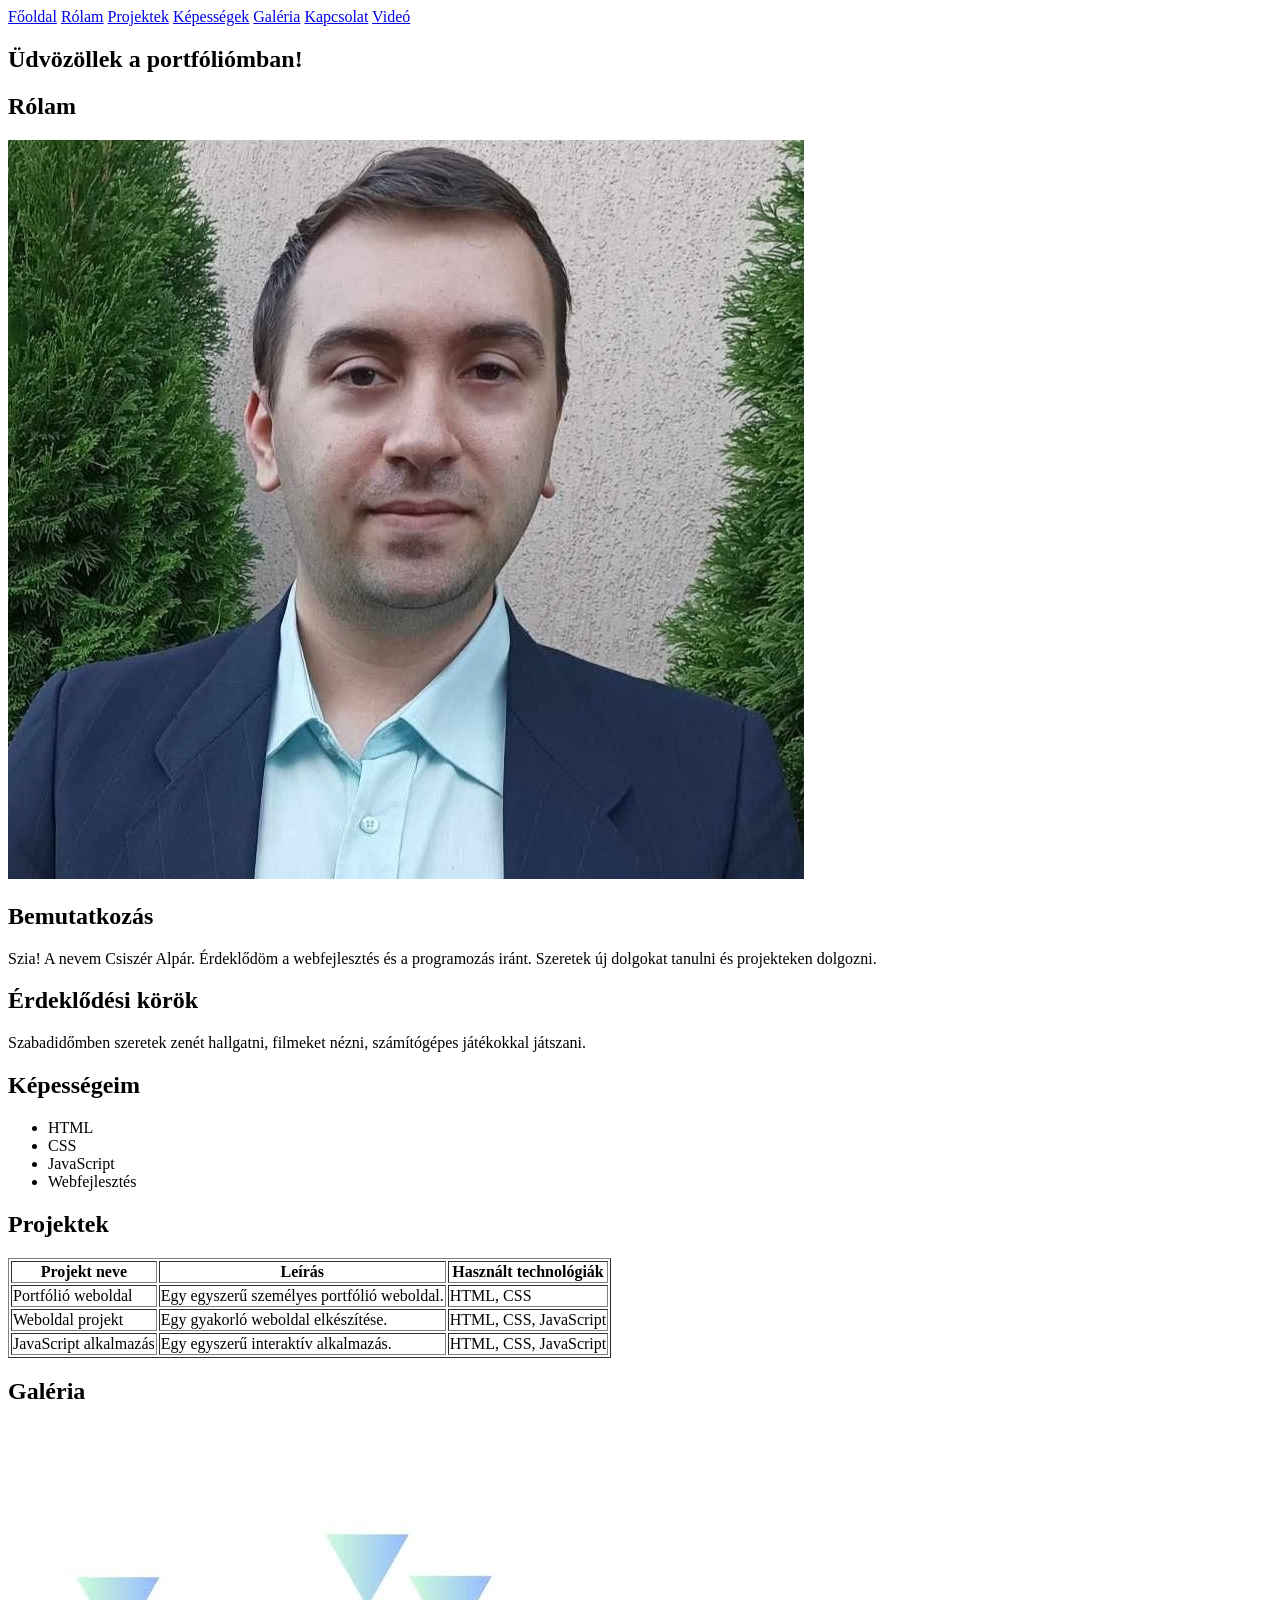
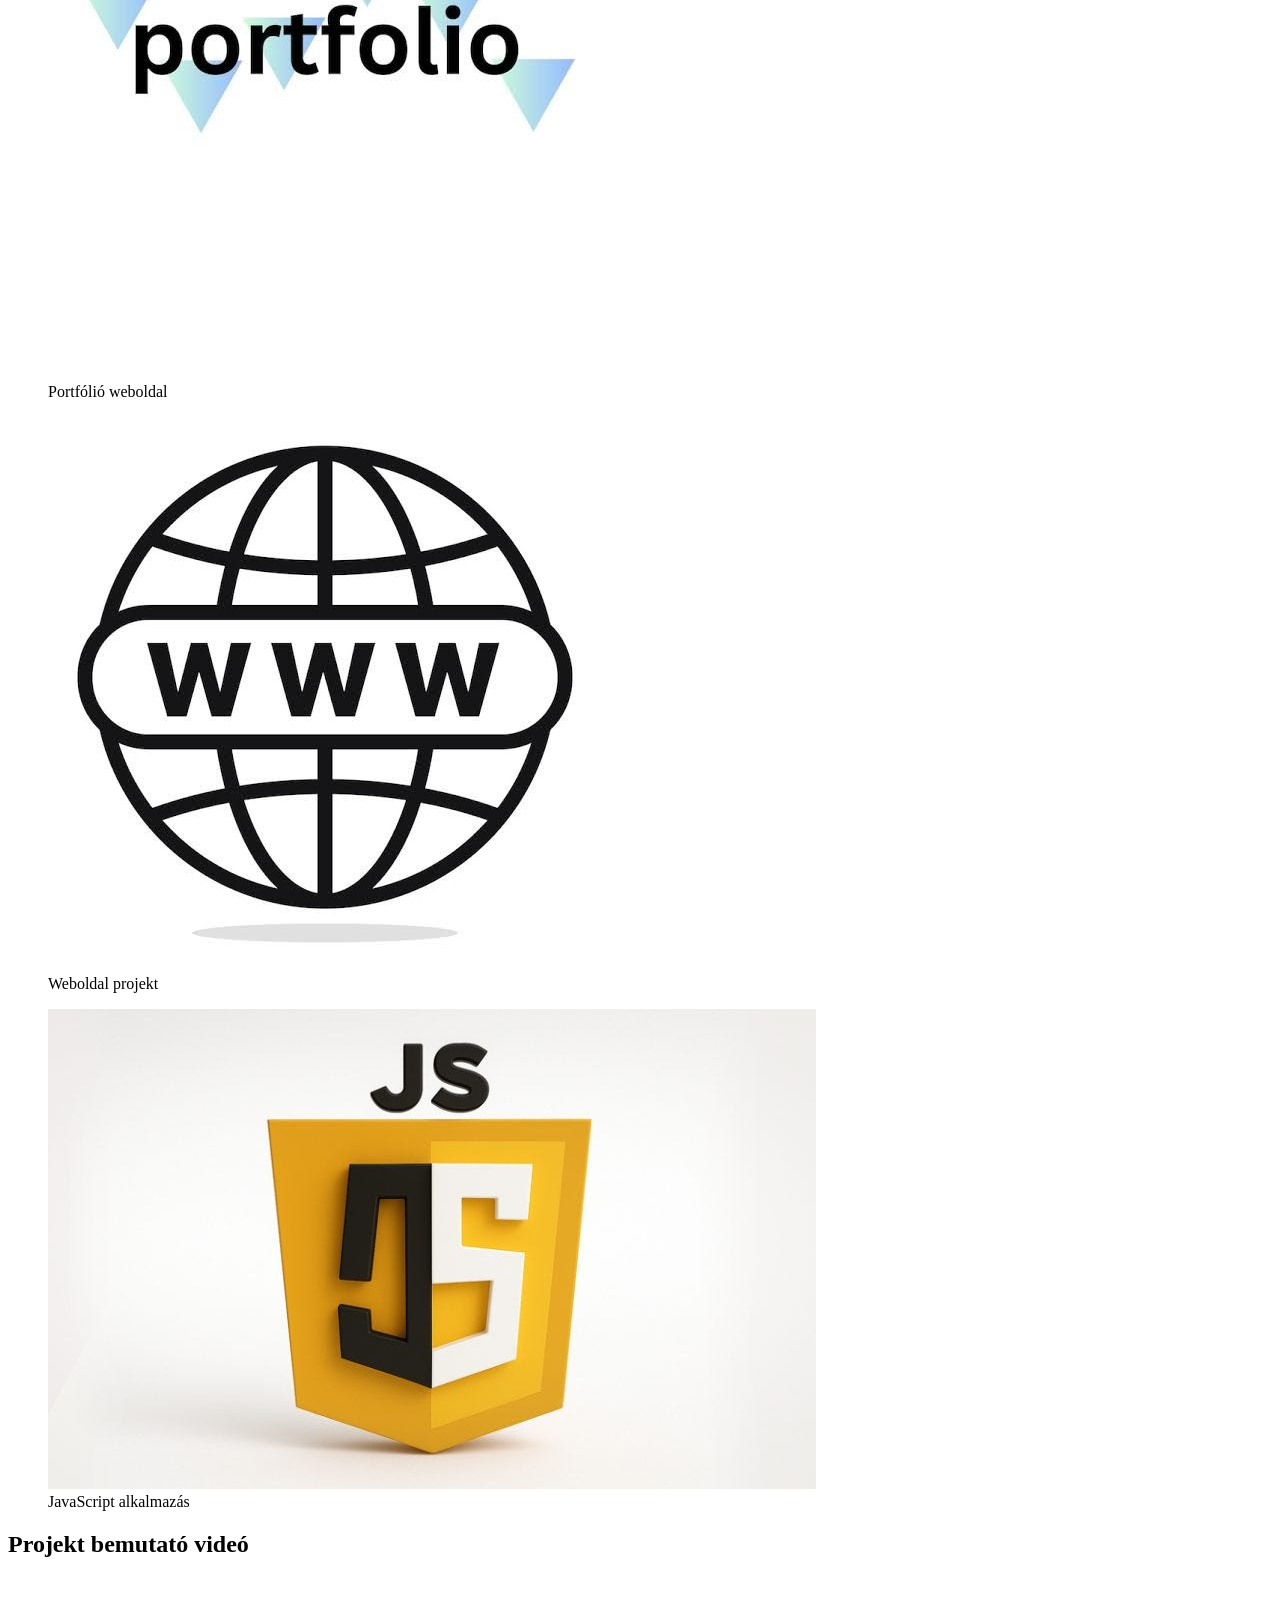
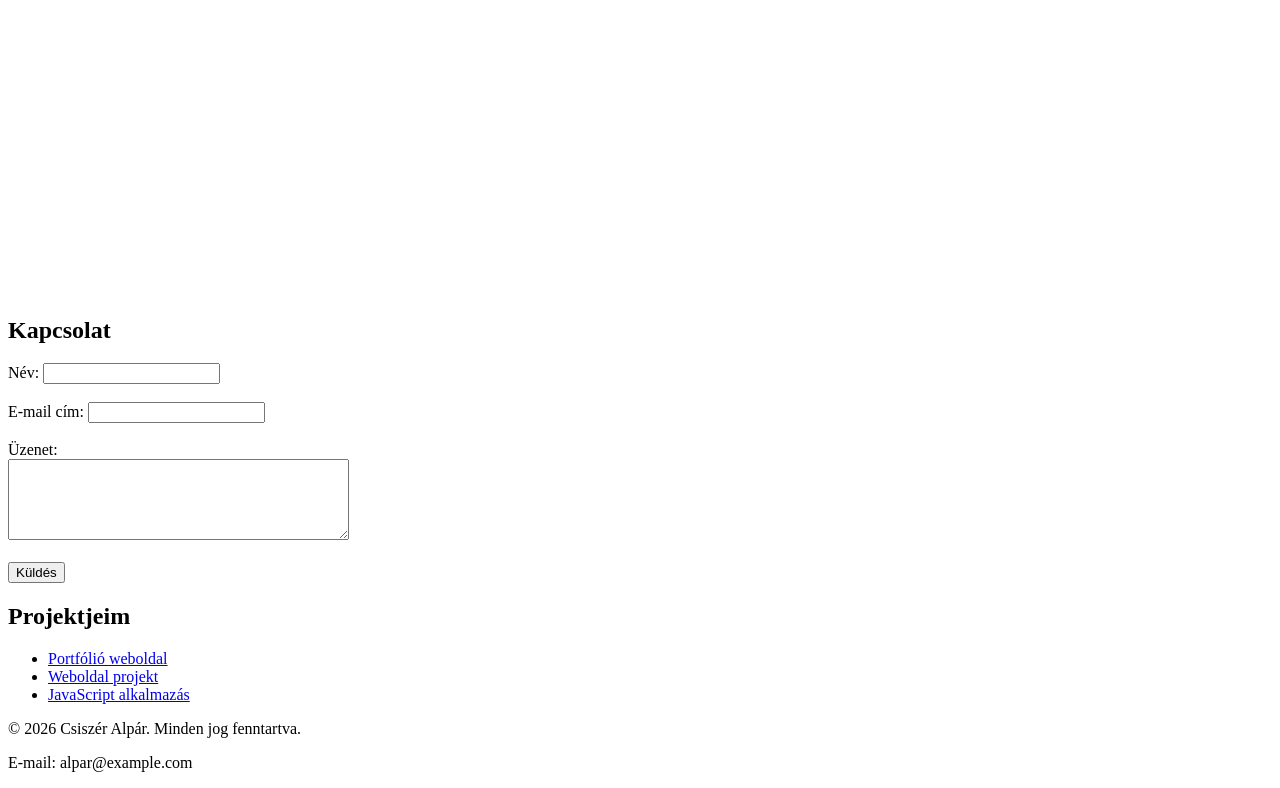
==== index.html @ 03ab823b "Labor 1" ====
<!DOCTYPE html>

<html lang="hu"> <head> <meta charset="UTF-8"> <meta name="viewport" content="width=device-width, initial-scale=1.0"> <title>Portfólióm</title> </head>

<body>

<header>
    <nav>
    <a href="index.html">Főoldal</a>
    <a href="rolam.html">Rólam</a>
    <a href="projektek.html">Projektek</a>
    <a href="#kepessegek">Képességek</a>
    <a href="#galeria">Galéria</a>
    <a href="kapcsolat.html">Kapcsolat</a>
    <a href="#video">Videó</a>
    </nav>
</header>

<main>

    <section id="fooldal">
        <h1>Üdvözöllek a portfóliómban!</h1>
    </section>

    <section id="rolam"> <h1>Rólam</h1>

<img src="profilkep.jpg" alt="A profilképem">

<h2>Bemutatkozás</h2>
<p>
    Szia! A nevem Csiszér Alpár.
    Érdeklődöm a webfejlesztés és a programozás iránt.
    Szeretek új dolgokat tanulni és projekteken dolgozni.
</p>

<h2>Érdeklődési körök</h2>
<p>
    Szabadidőmben szeretek zenét hallgatni, filmeket nézni,
    számítógépes játékokkal játszani.
</p>

</section>

    <section id="kepessegek"> <h1>Képességeim</h1>

<ul>
    <li>HTML</li>
    <li>CSS</li>
    <li>JavaScript</li>
    <li>Webfejlesztés</li>
</ul>

</section>

    <section id="projektek"> <h1>Projektek</h1>

<table border="1">
    <tr>
        <th>Projekt neve</th>
        <th>Leírás</th>
        <th>Használt technológiák</th>
    </tr>

    <tr>
        <td id="projekt1">Portfólió weboldal</td>
        <td>Egy egyszerű személyes portfólió weboldal.</td>
        <td>HTML, CSS</td>
    </tr>

    <tr>
        <td id="projekt2">Weboldal projekt</td>
        <td>Egy gyakorló weboldal elkészítése.</td>
        <td>HTML, CSS, JavaScript</td>
    </tr>

    <tr>
        <td id="projekt3">JavaScript alkalmazás</td>
        <td>Egy egyszerű interaktív alkalmazás.</td>
        <td>HTML, CSS, JavaScript</td>
    </tr>
</table>

</section>

    <section id="galeria"> <h1>Galéria</h1>

<figure>
    <img src="projekt1.jpg" alt="A portfólió weboldal képe">
    <figcaption>Portfólió weboldal</figcaption>
</figure>

<figure>
    <img src="projekt2.jpg" alt="A weboldal projekt képe">
    <figcaption>Weboldal projekt</figcaption>
</figure>

<figure>
    <img src="projekt3.jpg" alt="A JavaScript alkalmazás képe">
    <figcaption>JavaScript alkalmazás</figcaption>
</figure>

</section>

<section id="video"> <h1>Projekt bemutató videó</h1>

<iframe width="560" height="315" src="https://www.youtube.com/embed/FwnGg-02q2k?si=OOzwLt3guOv1wtK7" title="YouTube video player" frameborder="0" allow="accelerometer; autoplay; clipboard-write; encrypted-media; gyroscope; picture-in-picture; web-share" referrerpolicy="strict-origin-when-cross-origin" allowfullscreen></iframe>

</section>

    <section id="kapcsolat"> <h1>Kapcsolat</h1>

<form>
    <label for="nev">Név:</label>
    <input type="text" id="nev" name="nev">

    <br><br>

    <label for="email">E-mail cím:</label>
    <input type="email" id="email" name="email">

    <br><br>

    <label for="uzenet">Üzenet:</label>
    <br>
    <textarea id="uzenet" name="uzenet" rows="5" cols="40"></textarea>

    <br><br>

    <button type="submit">Küldés</button>
</form>

</section>

</main>

<aside> <h2>Projektjeim</h2>

<ul>
    <li><a href="#projekt1">Portfólió weboldal</a></li>
    <li><a href="#projekt2">Weboldal projekt</a></li>
    <li><a href="#projekt3">JavaScript alkalmazás</a></li>
</ul>

</aside>

<footer>
    <p>&copy; 2026 Csiszér Alpár. Minden jog fenntartva.</p>
    <p>E-mail: alpar@example.com</p>
</footer>

</body> 

</html>
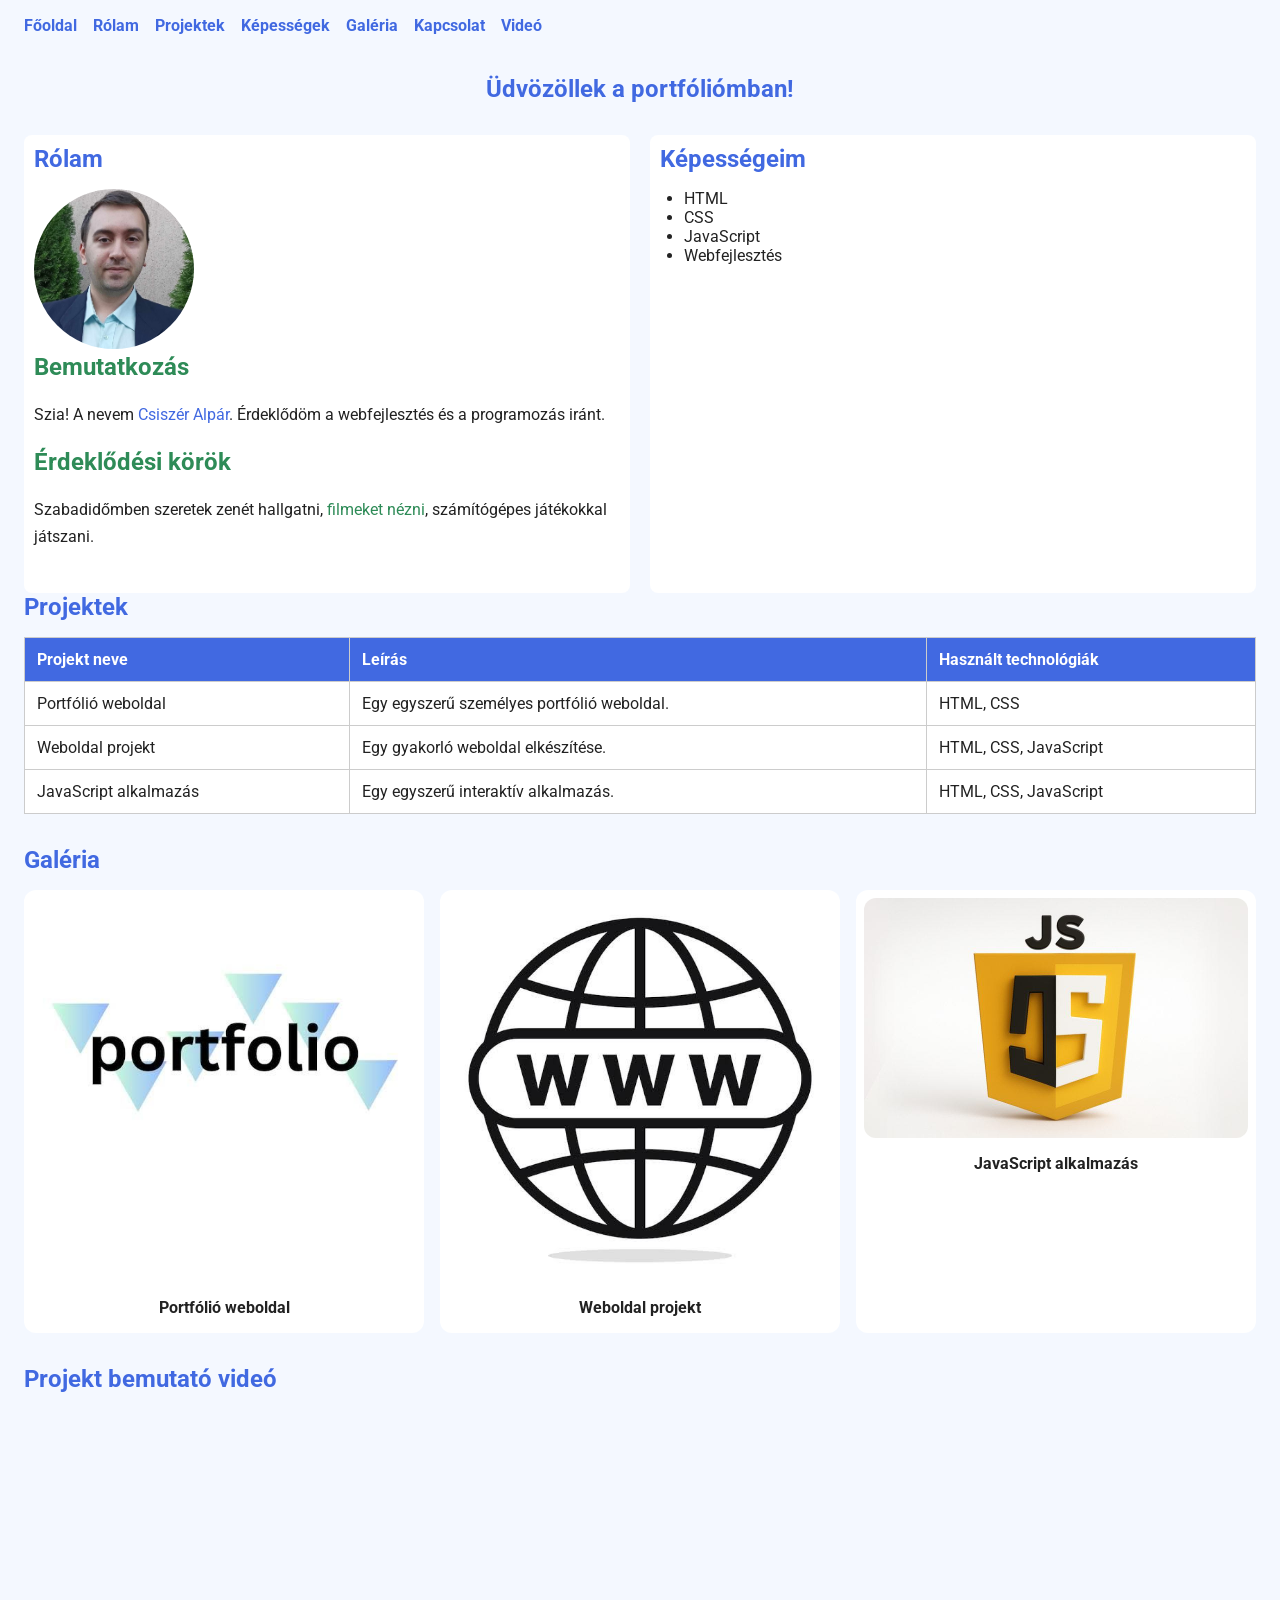
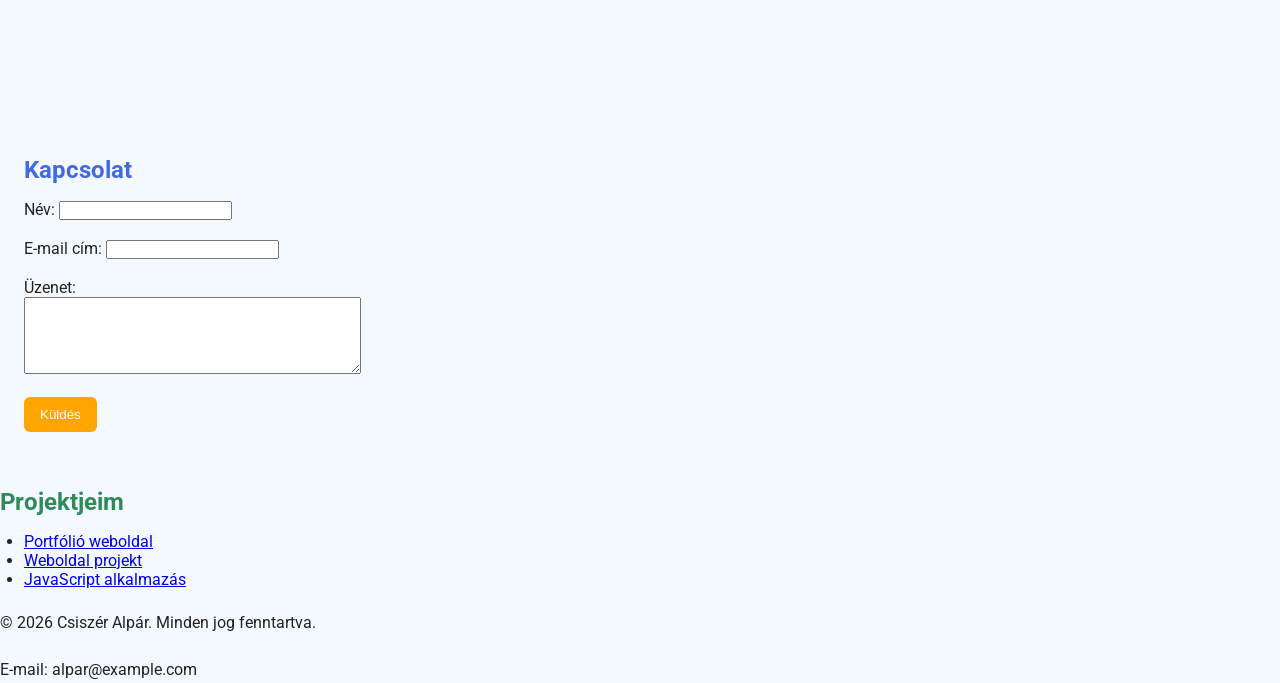
==== commit 3fa77059: "Web Labor" ====
--- a/index.html
+++ b/index.html
@@ -1,6 +1,27 @@
 <!DOCTYPE html>
 
-<html lang="hu"> <head> <meta charset="UTF-8"> <meta name="viewport" content="width=device-width, initial-scale=1.0"> <title>Portfólióm</title> </head>
+<html lang="hu"> 
+    
+<head>
+    <meta charset="UTF-8">
+    <meta name="viewport" content="width=device-width, initial-scale=1.0">
+    <title>Portfólióm</title>
+
+    <link rel="stylesheet" href="base.css">
+    <link rel="stylesheet" href="components.css">
+    <link rel="stylesheet" href="style.css">
+
+    <style>
+        figcaption {
+            text-align: center;
+            font-weight: bold;
+        }
+
+        #fooldal {
+            text-align: center;
+        }
+    </style>
+</head>
 
 <body>
 
@@ -18,43 +39,51 @@
 
 <main>
 
-    <section id="fooldal">
-        <h1>Üdvözöllek a portfóliómban!</h1>
-    </section>
-
-    <section id="rolam"> <h1>Rólam</h1>
-
-<img src="profilkep.jpg" alt="A profilképem">
-
-<h2>Bemutatkozás</h2>
-<p>
-    Szia! A nevem Csiszér Alpár.
-    Érdeklődöm a webfejlesztés és a programozás iránt.
-    Szeretek új dolgokat tanulni és projekteken dolgozni.
-</p>
-
-<h2>Érdeklődési körök</h2>
-<p>
-    Szabadidőmben szeretek zenét hallgatni, filmeket nézni,
-    számítógépes játékokkal játszani.
-</p>
-
+<section id="fooldal">
+    <h1>Üdvözöllek a portfóliómban!</h1>
 </section>
 
-    <section id="kepessegek"> <h1>Képességeim</h1>
+<div class="container">
 
-<ul>
-    <li>HTML</li>
-    <li>CSS</li>
-    <li>JavaScript</li>
-    <li>Webfejlesztés</li>
-</ul>
+    <div>
+        <section id="rolam">
+            <h1>Rólam</h1>
 
-</section>
+            <img class="avatar" src="profilkep.jpg" alt="A profilképem">
+
+            <h2>Bemutatkozás</h2>
+            <p>
+                Szia! A nevem
+                <span style="color: royalblue;">Csiszér Alpár</span>.
+                Érdeklődöm a webfejlesztés és a programozás iránt.
+            </p>
+
+            <h2>Érdeklődési körök</h2>
+            <p>
+                Szabadidőmben szeretek zenét hallgatni, <span style="color: seagreen;">filmeket nézni</span>,
+                számítógépes játékokkal játszani.
+            </p>
+        </section>
+    </div>
+
+    <div>
+        <section id="kepessegek">
+            <h1>Képességeim</h1>
+
+            <ul>
+                <li>HTML</li>
+                <li>CSS</li>
+                <li>JavaScript</li>
+                <li>Webfejlesztés</li>
+            </ul>
+        </section>
+    </div>
+
+</div>
 
     <section id="projektek"> <h1>Projektek</h1>
 
-<table border="1">
+<table>
     <tr>
         <th>Projekt neve</th>
         <th>Leírás</th>
@@ -82,28 +111,40 @@
 
 </section>
 
-    <section id="galeria"> <h1>Galéria</h1>
+<section id="galeria">
+    <h1>Galéria</h1>
 
-<figure>
-    <img src="projekt1.jpg" alt="A portfólió weboldal képe">
-    <figcaption>Portfólió weboldal</figcaption>
-</figure>
+    <div class="grid">
 
-<figure>
-    <img src="projekt2.jpg" alt="A weboldal projekt képe">
-    <figcaption>Weboldal projekt</figcaption>
-</figure>
+        <figure>
+            <img src="projekt1.jpg" alt="A portfólió weboldal képe">
+            <figcaption>Portfólió weboldal</figcaption>
+        </figure>
 
-<figure>
-    <img src="projekt3.jpg" alt="A JavaScript alkalmazás képe">
-    <figcaption>JavaScript alkalmazás</figcaption>
-</figure>
+        <figure>
+            <img src="projekt2.jpg" alt="A weboldal projekt képe">
+            <figcaption>Weboldal projekt</figcaption>
+        </figure>
 
+        <figure>
+            <img src="projekt3.jpg" alt="A JavaScript alkalmazás képe">
+            <figcaption>JavaScript alkalmazás</figcaption>
+        </figure>
+
+    </div>
 </section>
 
 <section id="video"> <h1>Projekt bemutató videó</h1>
 
-<iframe width="560" height="315" src="https://www.youtube.com/embed/FwnGg-02q2k?si=OOzwLt3guOv1wtK7" title="YouTube video player" frameborder="0" allow="accelerometer; autoplay; clipboard-write; encrypted-media; gyroscope; picture-in-picture; web-share" referrerpolicy="strict-origin-when-cross-origin" allowfullscreen></iframe>
+<iframe
+    width="560"
+    height="315"
+    src="https://www.youtube.com/embed/FwnGg-02q2k?si=OOzwLt3guOv1wtK7"
+    title="Projekt bemutató videó"
+    allow="accelerometer; autoplay; clipboard-write; encrypted-media; gyroscope; picture-in-picture; web-share"
+    referrerpolicy="strict-origin-when-cross-origin"
+    allowfullscreen>
+</iframe>
 
 </section>
 
--- a/base.css
+++ b/base.css
@@ -0,0 +1,4 @@
+body {
+    max-width: 1440px;
+    margin: 0 auto;
+}
--- a/components.css
+++ b/components.css
@@ -0,0 +1,7 @@
+figure {
+    padding: 8px;
+}
+
+figcaption {
+    margin-top: 8px;
+}
--- a/style.css
+++ b/style.css
@@ -0,0 +1,213 @@
+@import url('https://fonts.googleapis.com/css2?family=Roboto:wght@400;700&display=swap');
+
+* {
+    box-sizing: border-box;
+    margin: 0;
+    padding: 0;
+}
+
+html,
+body {
+    height: 100%;
+}
+
+h1 {
+    color: royalblue;
+}
+
+h2 {
+    color: seagreen;
+}
+
+body {
+    font-family: 'Roboto', system-ui, -apple-system, sans-serif;
+    font-size: 16px;
+}
+
+
+p {
+    margin: 20px 0;
+    line-height: 1.7;
+}
+
+
+body {
+    background-color: #f4f8ff;
+    color: #222;
+}
+
+button {
+    background-color: orange;
+    color: white;
+    border: none;
+    padding: 10px 16px;
+    border-radius: 6px;
+    cursor: pointer;
+}
+
+button:hover {
+    background-color: darkorange;
+}
+
+button:focus,
+a:focus,
+input:focus,
+textarea:focus {
+    outline: 3px solid cornflowerblue;
+    outline-offset: 2px;
+}
+
+img {
+    max-width: 100%;
+    height: auto;
+    border-radius: 12px;
+}
+
+.avatar {
+    width: 160px;
+    height: 160px;
+    border-radius: 50%;
+    object-fit: cover;
+}
+
+ol {
+    list-style-type: upper-roman;
+    margin-left: 30px;
+}
+
+.container {
+    display: flex;
+    gap: 20px;
+}
+
+.container > div {
+    flex: 1;
+    padding: 10px;
+    background: #fff;
+    border-radius: 8px;
+}
+
+.grid {
+    display: grid;
+    gap: 16px;
+    grid-template-columns: repeat(3, 1fr);
+}
+
+@media (max-width: 800px) {
+    .grid {
+        grid-template-columns: repeat(2, 1fr);
+    }
+}
+
+@media (max-width: 520px) {
+    .grid {
+        grid-template-columns: 1fr;
+    }
+}
+
+a,
+button {
+    transition: background-color 0.2s, color 0.2s, transform 0.2s;
+}
+
+button:hover {
+    transform: translateY(-1px);
+}
+
+a:hover {
+    color: darkorange;
+}
+
+iframe {
+    display: block;
+    max-width: 100%;
+    border: none;
+    border-radius: 12px;
+}
+
+
+main {
+    padding: 24px;
+}
+
+section {
+    margin-bottom: 32px;
+}
+
+h1,
+h2 {
+    margin-bottom: 16px;
+}
+
+ul,
+ol {
+    padding-left: 24px;
+}
+
+nav {
+    display: flex;
+    gap: 16px;
+    padding: 16px 24px;
+}
+
+nav a {
+    text-decoration: none;
+    color: royalblue;
+    font-weight: bold;
+}
+
+nav a:hover {
+    color: darkorange;
+}
+
+figure {
+    background-color: white;
+    padding: 8px;
+    border-radius: 12px;
+}
+
+figure img {
+    display: block;
+    width: 100%;
+}
+
+figcaption {
+    padding: 8px;
+}
+
+table {
+    width: 100%;
+    border-collapse: collapse;
+    background-color: white;
+}
+
+th,
+td {
+    border: 1px solid #ccc;
+    padding: 12px;
+    text-align: left;
+}
+
+th {
+    background-color: royalblue;
+    color: white;
+}
+
+@media (max-width: 600px) {
+    .container {
+        flex-direction: column;
+    }
+
+    nav {
+        flex-direction: column;
+    }
+
+    iframe {
+        max-width: 100%;
+        height: auto;
+    }
+
+    table {
+        font-size: 14px;
+    }
+}
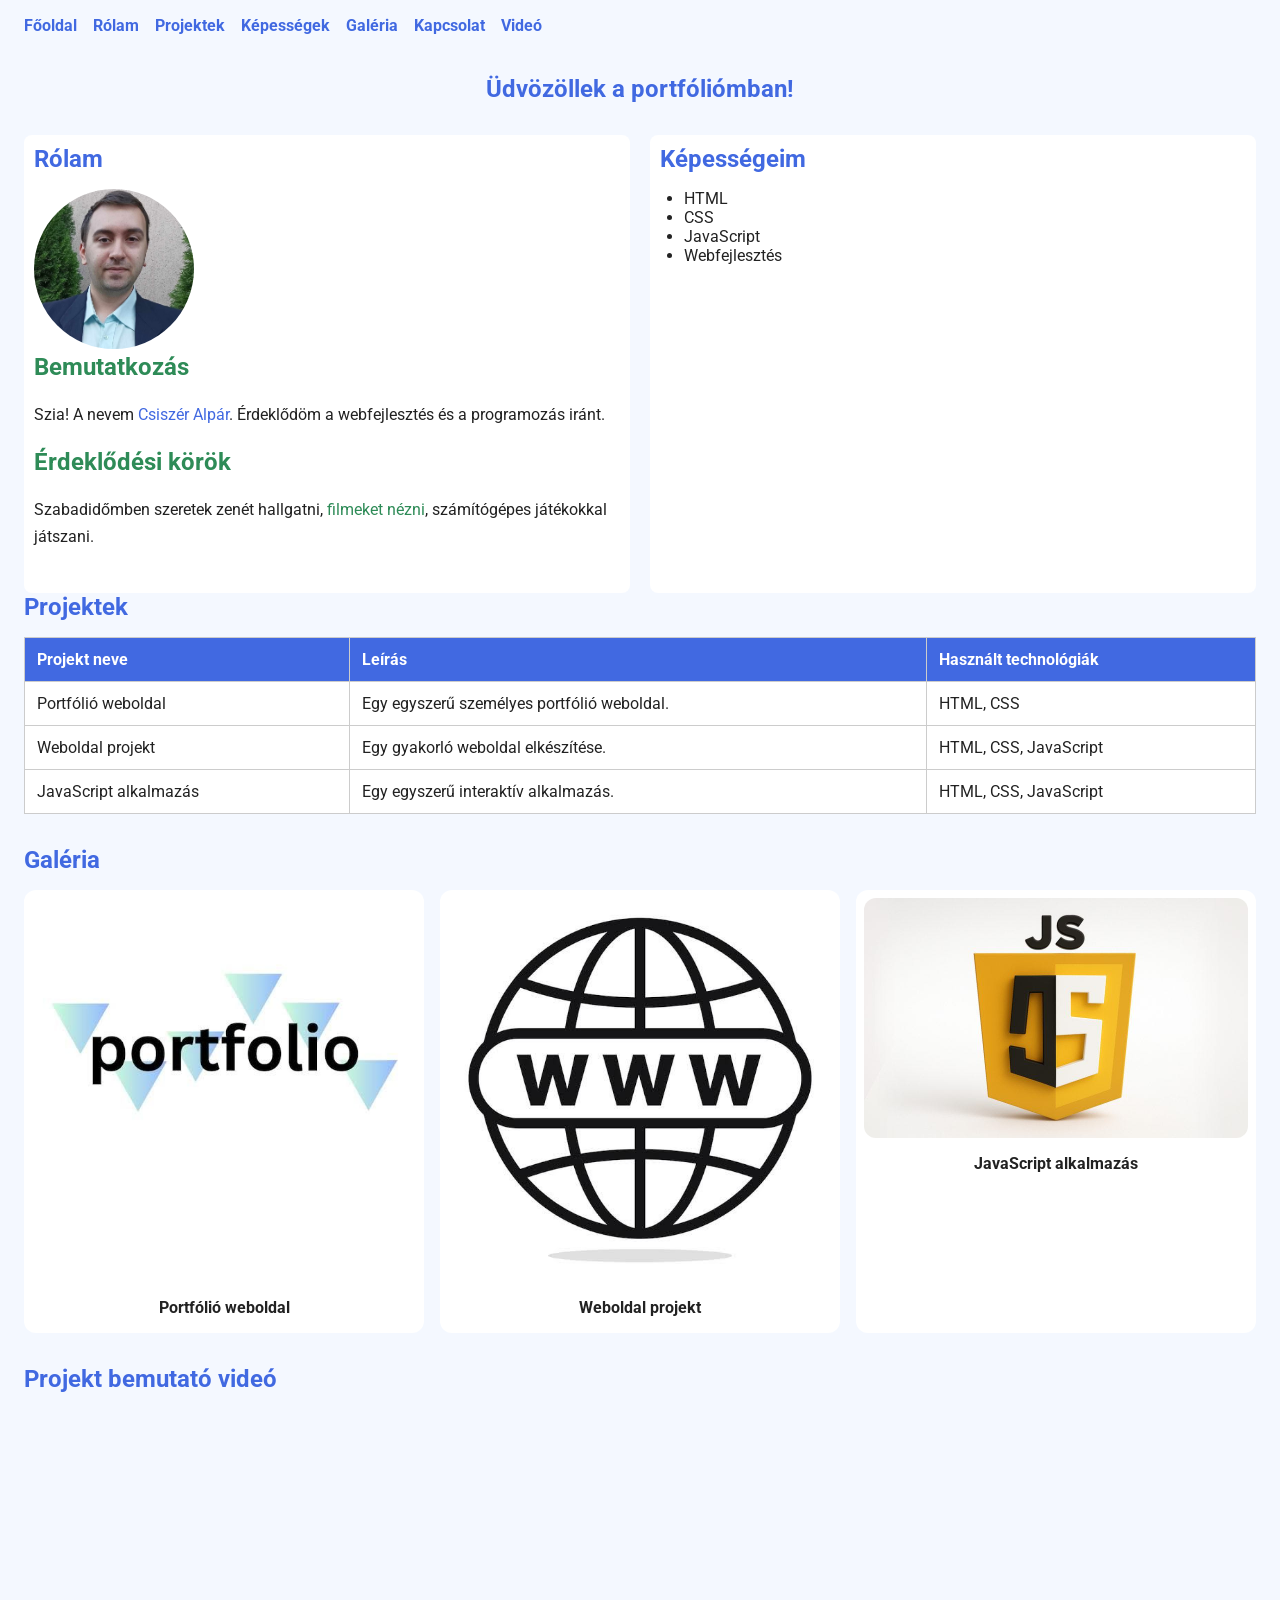
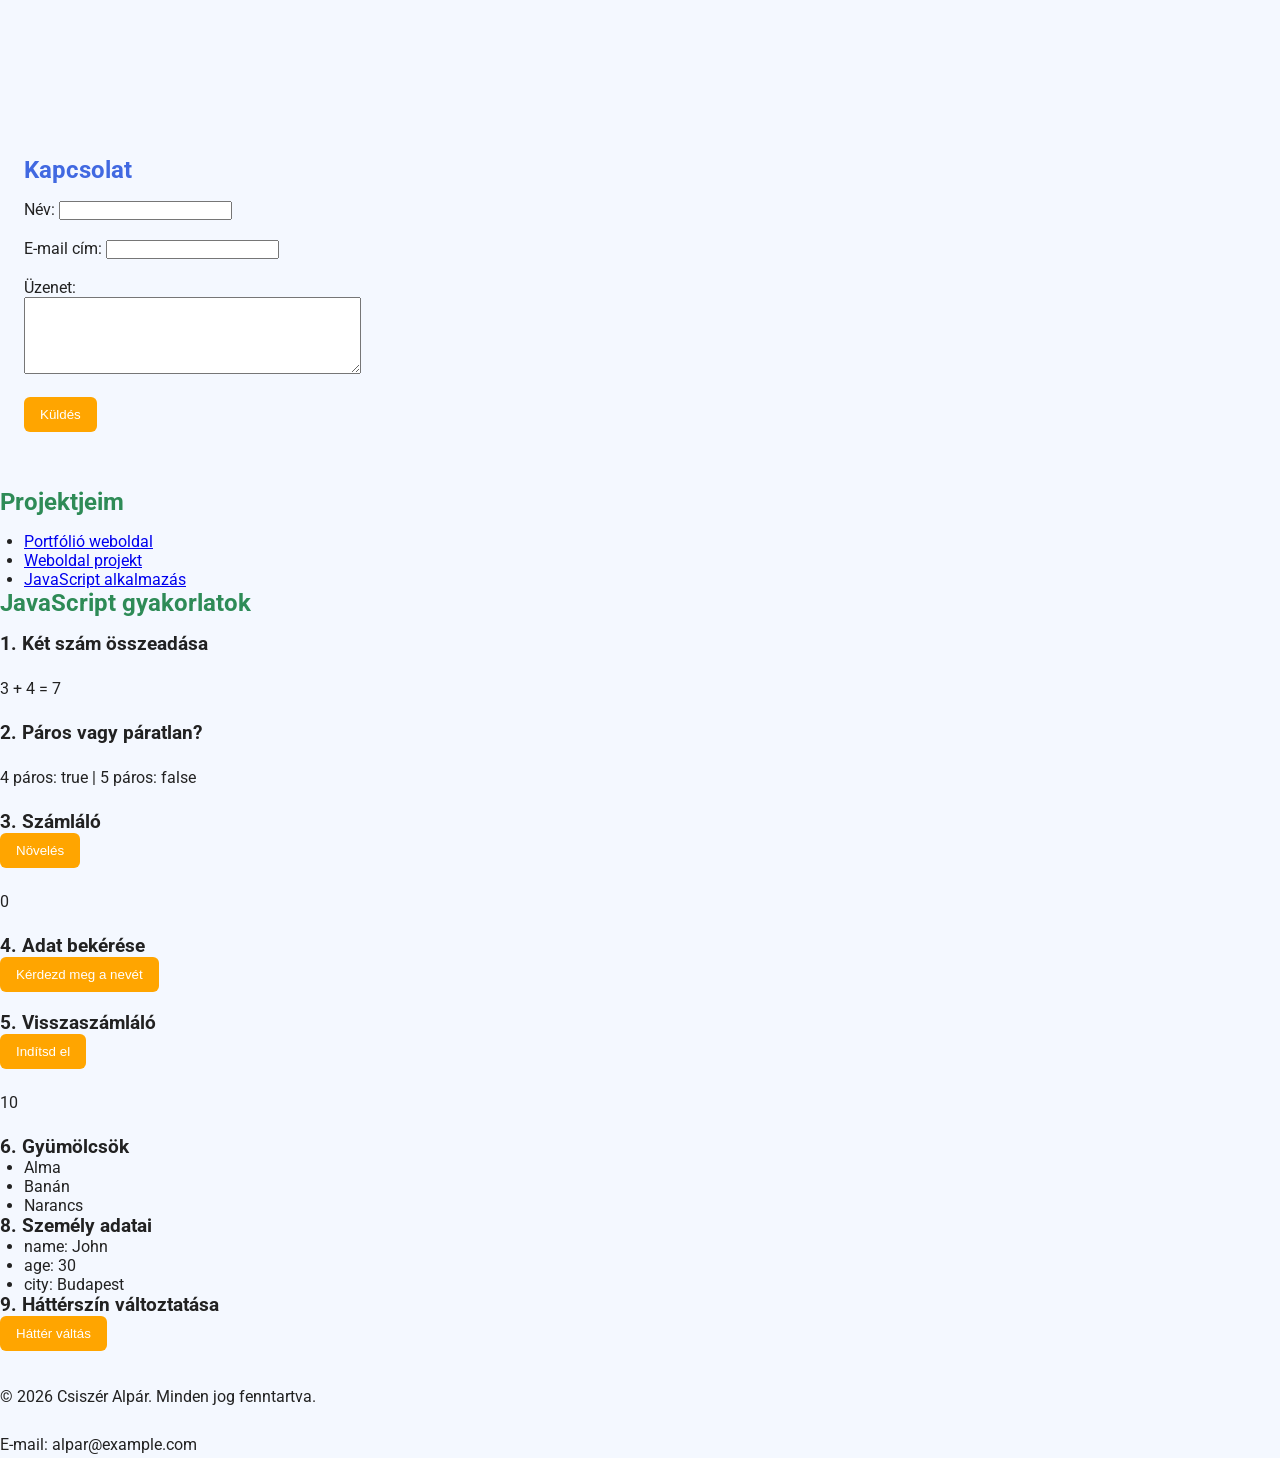
==== commit c1341d18: "Web Labor" ====
--- a/index.html
+++ b/index.html
@@ -1,7 +1,7 @@
 <!DOCTYPE html>
 
-<html lang="hu"> 
-    
+<html lang="hu">
+
 <head>
     <meta charset="UTF-8">
     <meta name="viewport" content="width=device-width, initial-scale=1.0">
@@ -27,168 +27,352 @@
 
 <header>
     <nav>
-    <a href="index.html">Főoldal</a>
-    <a href="rolam.html">Rólam</a>
-    <a href="projektek.html">Projektek</a>
-    <a href="#kepessegek">Képességek</a>
-    <a href="#galeria">Galéria</a>
-    <a href="kapcsolat.html">Kapcsolat</a>
-    <a href="#video">Videó</a>
+        <a href="index.html">Főoldal</a>
+        <a href="rolam.html">Rólam</a>
+        <a href="projektek.html">Projektek</a>
+        <a href="#kepessegek">Képességek</a>
+        <a href="#galeria">Galéria</a>
+        <a href="kapcsolat.html">Kapcsolat</a>
+        <a href="#video">Videó</a>
     </nav>
 </header>
 
+
 <main>
 
-<section id="fooldal">
-    <h1>Üdvözöllek a portfóliómban!</h1>
+    <!-- Főoldal -->
+    <section id="fooldal">
+        <h1>Üdvözöllek a portfóliómban!</h1>
+    </section>
+
+
+    <!-- Rólam és képességeim -->
+    <div class="container">
+
+        <div>
+            <section id="rolam">
+                <h1>Rólam</h1>
+
+                <img class="avatar" src="profilkep.jpg" alt="A profilképem">
+
+                <h2>Bemutatkozás</h2>
+
+                <p>
+                    Szia! A nevem
+                    <span style="color: royalblue;">Csiszér Alpár</span>.
+                    Érdeklődöm a webfejlesztés és a programozás iránt.
+                </p>
+
+                <h2>Érdeklődési körök</h2>
+
+                <p>
+                    Szabadidőmben szeretek zenét hallgatni,
+                    <span style="color: seagreen;">filmeket nézni</span>,
+                    számítógépes játékokkal játszani.
+                </p>
+            </section>
+        </div>
+
+
+        <div>
+            <section id="kepessegek">
+                <h1>Képességeim</h1>
+
+                <ul>
+                    <li>HTML</li>
+                    <li>CSS</li>
+                    <li>JavaScript</li>
+                    <li>Webfejlesztés</li>
+                </ul>
+            </section>
+        </div>
+
+    </div>
+
+
+    <!-- Projektek -->
+    <section id="projektek">
+        <h1>Projektek</h1>
+
+        <table>
+            <tr>
+                <th>Projekt neve</th>
+                <th>Leírás</th>
+                <th>Használt technológiák</th>
+            </tr>
+
+            <tr>
+                <td id="projekt1">Portfólió weboldal</td>
+                <td>Egy egyszerű személyes portfólió weboldal.</td>
+                <td>HTML, CSS</td>
+            </tr>
+
+            <tr>
+                <td id="projekt2">Weboldal projekt</td>
+                <td>Egy gyakorló weboldal elkészítése.</td>
+                <td>HTML, CSS, JavaScript</td>
+            </tr>
+
+            <tr>
+                <td id="projekt3">JavaScript alkalmazás</td>
+                <td>Egy egyszerű interaktív alkalmazás.</td>
+                <td>HTML, CSS, JavaScript</td>
+            </tr>
+        </table>
+    </section>
+
+
+    <!-- Galéria -->
+    <section id="galeria">
+        <h1>Galéria</h1>
+
+        <div class="grid">
+
+            <figure>
+                <img src="projekt1.jpg" alt="A portfólió weboldal képe">
+                <figcaption>Portfólió weboldal</figcaption>
+            </figure>
+
+            <figure>
+                <img src="projekt2.jpg" alt="A weboldal projekt képe">
+                <figcaption>Weboldal projekt</figcaption>
+            </figure>
+
+            <figure>
+                <img src="projekt3.jpg" alt="A JavaScript alkalmazás képe">
+                <figcaption>JavaScript alkalmazás</figcaption>
+            </figure>
+
+        </div>
+    </section>
+
+
+    <!-- Videó -->
+    <section id="video">
+        <h1>Projekt bemutató videó</h1>
+
+        <iframe
+            width="560"
+            height="315"
+            src="https://www.youtube.com/embed/FwnGg-02q2k?si=OOzwLt3guOv1wtK7"
+            title="Projekt bemutató videó"
+            allow="accelerometer; autoplay; clipboard-write; encrypted-media; gyroscope; picture-in-picture; web-share"
+            referrerpolicy="strict-origin-when-cross-origin"
+            allowfullscreen>
+        </iframe>
+    </section>
+
+
+    <!-- Kapcsolat -->
+    <section id="kapcsolat">
+        <h1>Kapcsolat</h1>
+
+        <form>
+            <label for="nev">Név:</label>
+            <input type="text" id="nev" name="nev">
+
+            <br><br>
+
+            <label for="email">E-mail cím:</label>
+            <input type="email" id="email" name="email">
+
+            <br><br>
+
+            <label for="uzenet">Üzenet:</label>
+            <br>
+
+            <textarea id="uzenet" name="uzenet" rows="5" cols="40"></textarea>
+
+            <br><br>
+
+            <button type="submit">Küldés</button>
+        </form>
+    </section>
+
+</main>
+
+
+<!-- Oldalsáv -->
+<aside>
+    <h2>Projektjeim</h2>
+
+    <ul>
+        <li><a href="#projekt1">Portfólió weboldal</a></li>
+        <li><a href="#projekt2">Weboldal projekt</a></li>
+        <li><a href="#projekt3">JavaScript alkalmazás</a></li>
+    </ul>
+</aside>
+
+
+<section id="javascript-gyakorlatok">
+    <h2>JavaScript gyakorlatok</h2>
+
+    <h3>1. Két szám összeadása</h3>
+    <p id="additionResult"></p>
+
+    <h3>2. Páros vagy páratlan?</h3>
+    <p id="evenResult"></p>
+
+    <h3>3. Számláló</h3>
+    <button onclick="incrementCounter()">Növelés</button>
+    <p id="counter">0</p>
+
+    <h3>4. Adat bekérése</h3>
+    <button onclick="askName()">Kérdezd meg a nevét</button>
+    <p id="name"></p>
+
+    <h3>5. Visszaszámláló</h3>
+    <button onclick="startCountdown()">Indítsd el</button>
+    <p id="countdown">10</p>
+
+    <h3>6. Gyümölcsök</h3>
+    <ul id="fruitList"></ul>
+
+    <h3>8. Személy adatai</h3>
+    <ul id="personInfo"></ul>
+
+    <h3>9. Háttérszín változtatása</h3>
+    <button onclick="changeBg()">Háttér váltás</button>
 </section>
 
-<div class="container">
-
-    <div>
-        <section id="rolam">
-            <h1>Rólam</h1>
-
-            <img class="avatar" src="profilkep.jpg" alt="A profilképem">
-
-            <h2>Bemutatkozás</h2>
-            <p>
-                Szia! A nevem
-                <span style="color: royalblue;">Csiszér Alpár</span>.
-                Érdeklődöm a webfejlesztés és a programozás iránt.
-            </p>
-
-            <h2>Érdeklődési körök</h2>
-            <p>
-                Szabadidőmben szeretek zenét hallgatni, <span style="color: seagreen;">filmeket nézni</span>,
-                számítógépes játékokkal játszani.
-            </p>
-        </section>
-    </div>
-
-    <div>
-        <section id="kepessegek">
-            <h1>Képességeim</h1>
-
-            <ul>
-                <li>HTML</li>
-                <li>CSS</li>
-                <li>JavaScript</li>
-                <li>Webfejlesztés</li>
-            </ul>
-        </section>
-    </div>
-
-</div>
-
-    <section id="projektek"> <h1>Projektek</h1>
-
-<table>
-    <tr>
-        <th>Projekt neve</th>
-        <th>Leírás</th>
-        <th>Használt technológiák</th>
-    </tr>
-
-    <tr>
-        <td id="projekt1">Portfólió weboldal</td>
-        <td>Egy egyszerű személyes portfólió weboldal.</td>
-        <td>HTML, CSS</td>
-    </tr>
-
-    <tr>
-        <td id="projekt2">Weboldal projekt</td>
-        <td>Egy gyakorló weboldal elkészítése.</td>
-        <td>HTML, CSS, JavaScript</td>
-    </tr>
-
-    <tr>
-        <td id="projekt3">JavaScript alkalmazás</td>
-        <td>Egy egyszerű interaktív alkalmazás.</td>
-        <td>HTML, CSS, JavaScript</td>
-    </tr>
-</table>
-
-</section>
-
-<section id="galeria">
-    <h1>Galéria</h1>
-
-    <div class="grid">
-
-        <figure>
-            <img src="projekt1.jpg" alt="A portfólió weboldal képe">
-            <figcaption>Portfólió weboldal</figcaption>
-        </figure>
-
-        <figure>
-            <img src="projekt2.jpg" alt="A weboldal projekt képe">
-            <figcaption>Weboldal projekt</figcaption>
-        </figure>
-
-        <figure>
-            <img src="projekt3.jpg" alt="A JavaScript alkalmazás képe">
-            <figcaption>JavaScript alkalmazás</figcaption>
-        </figure>
-
-    </div>
-</section>
-
-<section id="video"> <h1>Projekt bemutató videó</h1>
-
-<iframe
-    width="560"
-    height="315"
-    src="https://www.youtube.com/embed/FwnGg-02q2k?si=OOzwLt3guOv1wtK7"
-    title="Projekt bemutató videó"
-    allow="accelerometer; autoplay; clipboard-write; encrypted-media; gyroscope; picture-in-picture; web-share"
-    referrerpolicy="strict-origin-when-cross-origin"
-    allowfullscreen>
-</iframe>
-
-</section>
-
-    <section id="kapcsolat"> <h1>Kapcsolat</h1>
-
-<form>
-    <label for="nev">Név:</label>
-    <input type="text" id="nev" name="nev">
-
-    <br><br>
-
-    <label for="email">E-mail cím:</label>
-    <input type="email" id="email" name="email">
-
-    <br><br>
-
-    <label for="uzenet">Üzenet:</label>
-    <br>
-    <textarea id="uzenet" name="uzenet" rows="5" cols="40"></textarea>
-
-    <br><br>
-
-    <button type="submit">Küldés</button>
-</form>
-
-</section>
-
-</main>
-
-<aside> <h2>Projektjeim</h2>
-
-<ul>
-    <li><a href="#projekt1">Portfólió weboldal</a></li>
-    <li><a href="#projekt2">Weboldal projekt</a></li>
-    <li><a href="#projekt3">JavaScript alkalmazás</a></li>
-</ul>
-
-</aside>
+
+<script>
+
+    // 1.
+    function add(a, b) {
+    return a + b;
+}
+
+    document.getElementById("additionResult").innerText =
+    "3 + 4 = " + add(3, 4);
+
+
+    // 2.
+    function isEven(num) {
+    return num % 2 === 0;
+}
+
+    document.getElementById("evenResult").innerText =
+    "4 páros: " + isEven(4) +
+    " | 5 páros: " + isEven(5);
+
+    // 3.
+    let count = 0;
+
+    function incrementCounter() {
+        count++;
+
+        document.getElementById("counter").innerText = count;
+    }
+
+
+    // 4.
+    function askName() {
+
+        let name = prompt("Mi a neved?");
+
+        document.getElementById("name").innerText =
+            "Üdvözöllek, " + name + "!";
+    }
+
+
+    // 5.
+    function startCountdown() {
+
+        let timeLeft = 10;
+
+        let timer = setInterval(function() {
+
+            if (timeLeft <= 0) {
+
+                clearInterval(timer);
+
+                document.getElementById("countdown").innerText =
+                    "Idő lejárt!";
+
+            } else {
+
+                document.getElementById("countdown").innerText =
+                    timeLeft;
+            }
+
+            timeLeft--;
+
+        }, 1000);
+    }
+
+
+    // 6.
+    let fruits = ["Alma", "Banán", "Narancs"];
+
+    fruits.forEach(function(fruit) {
+
+        document.getElementById("fruitList").innerHTML +=
+            "<li>" + fruit + "</li>";
+
+    });
+
+
+    // 7. 
+    function multiplyArray(arr, multiplier) {
+
+        return arr.map(num => num * multiplier);
+
+    }
+
+    let numbers = [1, 2, 3, 4];
+
+    console.log(multiplyArray(numbers, 2));
+    // [2, 4, 6, 8]
+
+
+    // 8.
+    let person = {
+        name: "John",
+        age: 30,
+        city: "Budapest"
+    };
+
+    for (let key in person) {
+
+        document.getElementById("personInfo").innerHTML +=
+            "<li>" + key + ": " + person[key] + "</li>";
+
+    }
+
+
+    // 9.
+    function changeBg() {
+    if (document.body.style.backgroundColor === "lightcoral") {
+        document.body.style.backgroundColor = "#f4f8ff";
+    } else {
+        document.body.style.backgroundColor = "lightcoral";
+    }
+}
+
+    // 10.
+    window.onload = function() {
+
+        setTimeout(function() {
+
+            alert("Üdvözöllek az oldalon!");
+
+        }, 5000);
+
+    };
+
+</script>
+
 
 <footer>
+
     <p>&copy; 2026 Csiszér Alpár. Minden jog fenntartva.</p>
+
     <p>E-mail: alpar@example.com</p>
+
 </footer>
 
-</body> 
+
+</body>
 
 </html>
